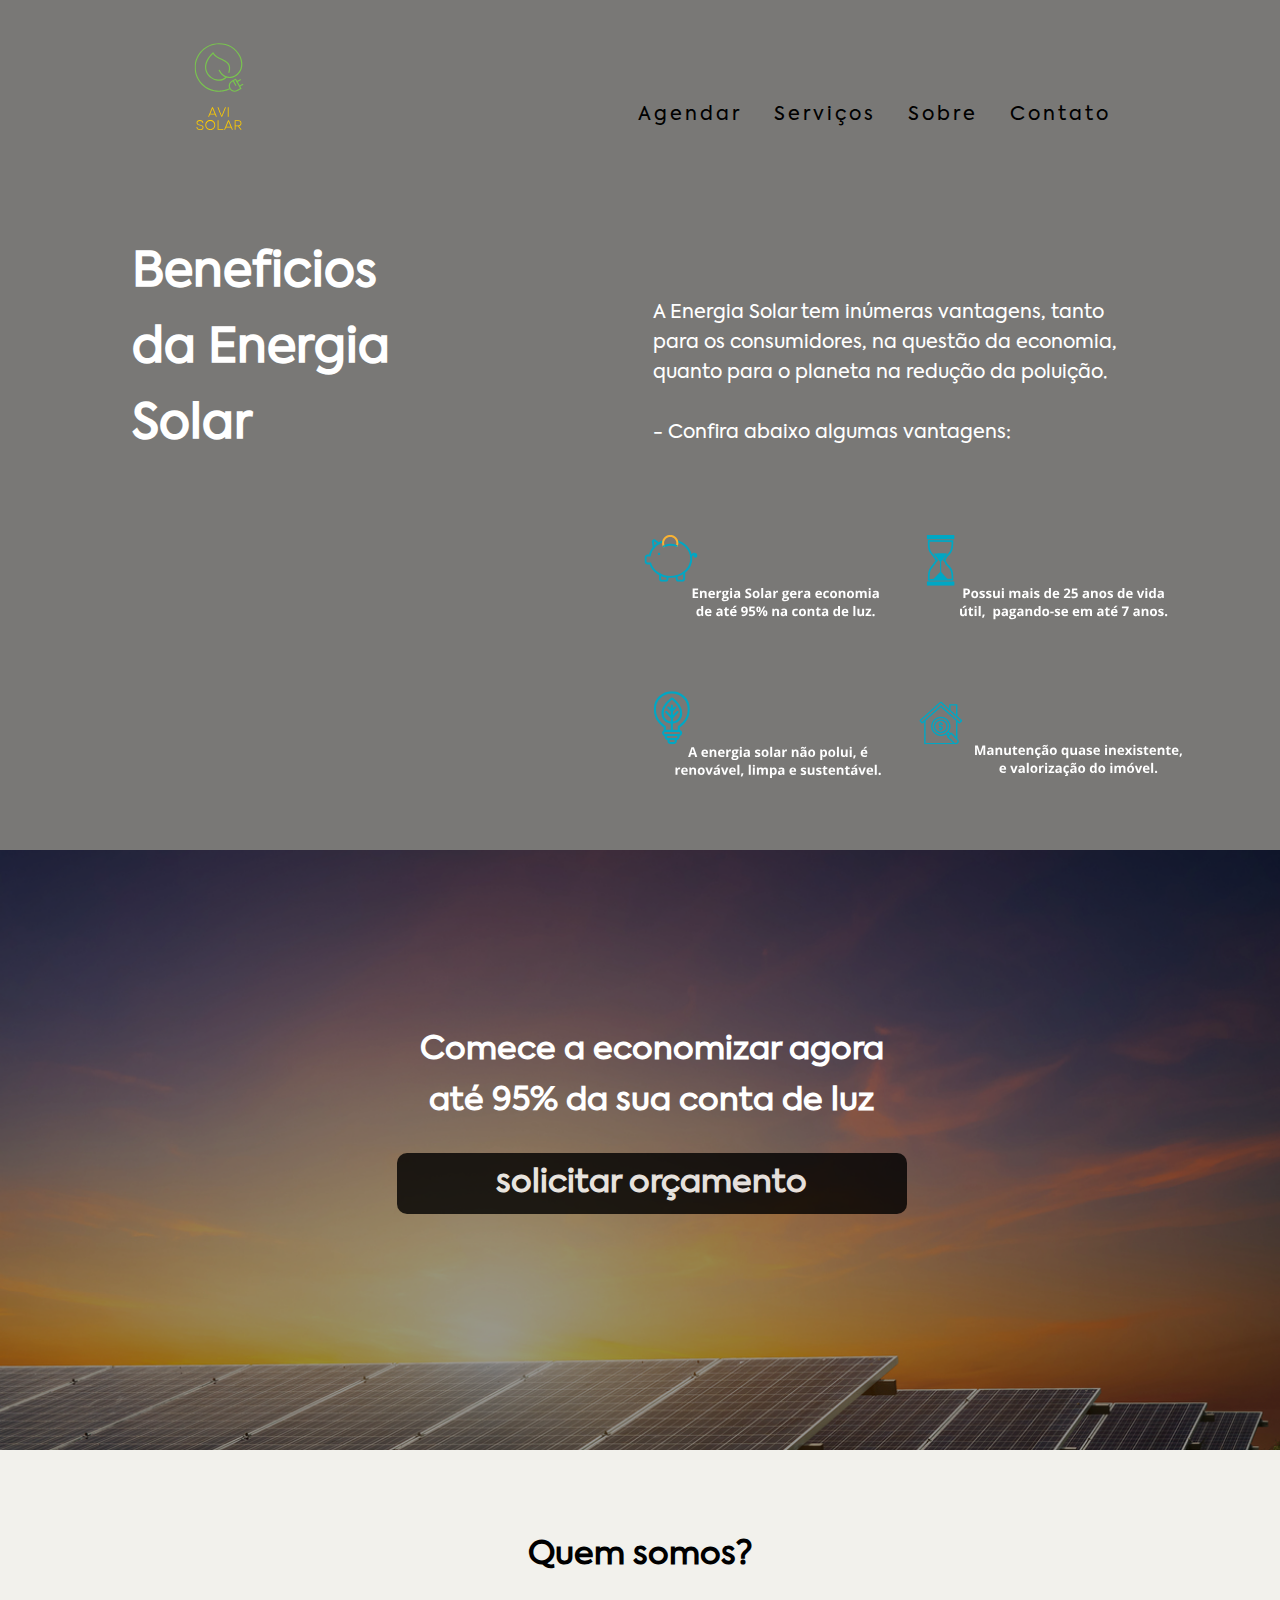
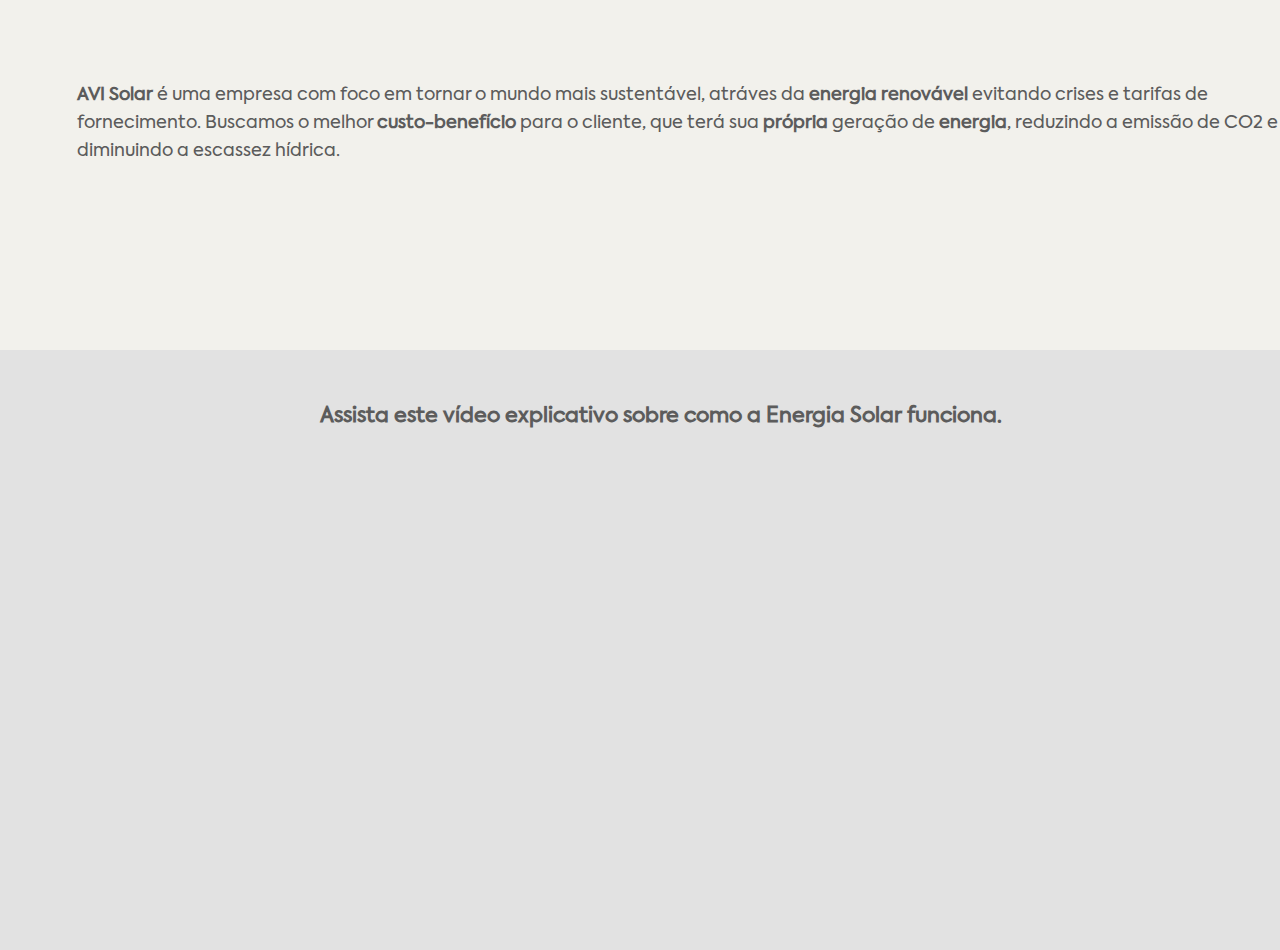
==== index.html @ 1591b381 "Add files via upload" ====
<!DOCTYPE html>
<html lang="en">
  <!DOCTYPE html>
  <html lang="en">
    <head>
      <meta charset="UTF-8" />
      <meta http-equiv="X-UA-Compatible" content="IE=edge" />
      <meta name="viewport" content="width=device-width, initial-scale=1, minimum-scale=1">
      <link rel="stylesheet" href="./CSS/style.css" />
      <link rel="stylesheet" href="Media_Queries/index_media.css" />
      <link rel="stylesheet" href="./Mobile_CSS/index_mobile.css" />
      <link
        rel="stylesheet"
        href="https://cdnjs.cloudflare.com/ajax/libs/font-awesome/4.7.0/css/font-awesome.min.css"
      />
      <link
        rel="shortcut icon"
        type="imagem/x-icon"
        href="../fotos/logo_aba.svg"
      />
      <title>Início</title>
    </head>
    <body>
      <section class="container">
        <div class="r2 item2">
          <header>
            <nav>
              <a class="logo" href="./index.html">
                <img src="./fotos/logo_avi.svg" alt="informativo solar"
              /></a>
              <div class="mobile-menu">
                <div class="line1"></div>
                <div class="line2"></div>
                <div class="line3"></div>
              </div>
              <ul class="nav-list">
                <li><a class="todosLinks" href="./agendar.html">Agendar</a></li>
                <li>
                  <a class="todosLinks" href="./servico.html">Serviços</a>
                </li>
                <li><a class="todosLinks" href="./sobre.html">Sobre</a></li>
                <li><a class="todosLinks" href="./contato.html">Contato</a></li>
              </ul>
            </nav>
          </header>
          <img
            class="imagem_informativo"
            src="./fotos/informativo_energia.svg"
            alt="informativo solar"
          />
          <div class="textos_grid1">
            <p class="escolha_solar">
              A Energia Solar tem inúmeras vantagens, tanto para os
              consumidores, na questão da economia, quanto para o planeta na
              redução da poluição. <br /><br />
              - Confira abaixo algumas vantagens:
            </p>
            <h1 class="benef_solar">Beneficios da Energia Solar</h1>
          </div>
        </div>

        <!-- Serviços -->
        <div class="r3 item3">
          <div class="textos_deorçamento">
            <h1 class="grid3_orçamento">
              Comece a economizar agora até 95% da sua conta de luz
            </h1>
            <a
              class="orçamento_wpp"
              href="https://web.whatsapp.com/send?phone=5531983235716 "
              target="_blank"
            >
              <h1 class="grid3_orçamento2">solicitar orçamento</h1></a
            >
          </div>
        </div>

        <!-- Corte -->
        <div class="rect r4 item4">
          <b><h1 class="titulo_grid4">Quem somos?</h1></b>
          <p class="AVI_quemsomos">
            <b>AVI Solar</b> é uma empresa com foco em tornar o mundo mais
            sustentável, atráves da <b>energia renovável</b> evitando crises e
            tarifas de fornecimento. Buscamos o melhor
            <b>custo-benefício</b> para o cliente, que terá sua
            <b>própria</b> geração de <b>energia</b>, reduzindo a emissão de CO2
            e diminuindo a escassez hídrica.
          </p>
        </div>
        <!-- Make -->
        <!-- <div class="rect r5 item5">
          <h1 class="realizamos_vendas">
            Realizamos vendas de painéis solares avulsos.
          </h1>
          <img
            class="imagem_painel"
            src="./fotos/painel_vendabg.png"
            alt="painel venda"
            width="500"
            height="500"
          />
        </div> -->
        <!-- Escova -->
        <div class="rect r6 item6">
          <h1 class="video_assista">
            Assista este vídeo explicativo sobre como a
            <b>Energia Solar</b> funciona.
          </h1>
          <div class="textoe_video">
            <iframe
              class="video"
              width="600"
              height="315"
              src="https://www.youtube.com/embed/JTqz_xzozl0"
              title="YouTube video player"
              frameborder="0"
              allow="accelerometer; autoplay; clipboard-write; encrypted-media; gyroscope; picture-in-picture"
              allowfullscreen
            ></iframe>
            
          </div>
        </div>
      </section>
      <!-- <section class="end">
        <footer class="footerF">
          <nav>
            <a class="todosLinks logo" href="./index.html"><img
              src="./fotos/logo_avi.svg"
              alt="informativo solar"
            /></a>
            <div class="mobile-menu">
              <div class="line1"></div>
              <div class="line2"></div>
              <div class="line3"></div>
            </div>
            <ul class="nav-list">
              <li><a class="todosLinks" href="./agendar.html">Agendar</a></li>
              <li><a class="todosLinks" href="./servico.html">Serviço</a></li>
              <li><a class="todosLinks" href="./sobre.html">Sobre</a></li>
              <li><a class="todosLinks" href="./contato.html">Contato</a></li>
            </ul>
          </nav>
        </footer>
        <hr
          style="
            height: 2px;
            border-width: 0;
            color: white;
            background-color: #f2f2f2;
          "
        />
        <p id="copyright">
          Copyright © AVI Empreendimentos. Todos os Direitos Reservados.
        </p>
      </section> -->
      <script src="./SCRIPT/script.js"></script>
    </body>
  </html>
</html>
---- CSS/style.css ----
html, body {
  position:relative;
  overflow-x:hidden;
}
*{
  max-width:auto;
  max-height: auto;
}
body{
  overflow-x: hidden;
  -webkit-overflow-x: hidden;

}
html {
    scroll-behavior: smooth;
  }
  
  @font-face {
    font-family: "Axiforma";
    src: url("../Axiforma/Axiforma-Regular.otf") format("opentype");
  }
  
  body,
  ul,
  li,
  p {
    margin: 0px;
    padding: 0px;
    list-style: none;
    font-size: 1.2rem;
    font-family: "Axiforma";
  }
  
  /* Cabeçalho */
  
  a {
    color: black;
    text-decoration: none;
    transition: 0.3s;
  }
  
  a:hover {
    opacity: 0.7;
  }
  
  .logo {
    font-size: 24px;
    text-transform: uppercase;
    letter-spacing: 4px;
  }
  
  nav {
    display: flex;
    justify-content: space-around;
    align-items: center;
    font-family: system-ui, -apple-system, Helvetica, Arial, sans-serif;
    background-color: transparent;
    height: 20vh;
  }
  
  main {
    background: url("bg.jpg") no-repeat center center;
    background-size: cover;
    height: 92vh;
  }
  
  .nav-list {
    border-top-left-radius: 10px;
    border-bottom-left-radius: 10px;
    margin-top: 50px;
    list-style: none;
    display: flex;
  }
  
  .nav-list li {
    letter-spacing: 3px;
    margin-left: 32px;
  }
  
  .mobile-menu {
    display: none;
    cursor: pointer;
  }
  
  .mobile-menu div {
    width: 32px;
    height: 2px;
    background: black;
    margin: 8px;
    transition: 0.3s;
  }
  
  /* side icons */
  .iconsSide {
    margin-top: 1190px;
    display: block;
    margin-left: 100px;
    position: absolute;
  }
  
  .fa {
    padding: 10px;
    font-size: 30px;
    width: 20px;
    text-align: center;
    text-decoration: none;
  }
  
  .fa:hover {
    color: black;
    background-color: #f2f2f2;
  }
  
  .fa-facebook {
    margin-left: 0px;
    border-radius: 100px;
    background: #3b5998;
    color: white;
  }
  
  .fa-instagram {
    margin-left: 5px;
    border-radius: 100px;
    background-color: #e1306c;
    color: white;
  }
  
  /* Beneficios Energia Solar grid 1 */
  
  .benef_solar {
    margin-top: 55px;
    margin-left: 8%;
    max-width: 300px;
    text-align: left;
    font-size: 3rem;
  }
  
  .imagem_informativo {
    position: absolute;
    margin-top: 300px;
    margin-left: 48%;
  }
  .textos_grid1{
    /* margin-top: 13vh; */
    margin-left: 2.5%;
  
  }
  .escolha_solar{
    margin-top: 7vh;
    margin-left: 48.5%;
    text-align: left;
    width: 500px;
    position: absolute;
  }
  
  /* Falando sobre nosso trabalho */
  .textos_deorçamento{ 
      /* display: inline-block; */
      /* width: 400px; */
      text-align: center;
      margin-left: 31%;
      margin-top: 170px;
  
  }
  
  .grid3_orçamento {
    width: 500px;
    font-size: 2rem;
    padding: 5px;
    
  }
  .grid3_orçamento2{
    width: 500px;
    text-align: center;
    font-size: 2rem;
    background-color: black;
    padding: 5px;
    border-radius: 10px;
    color: white;
    opacity: 0.8;
  }
  .orçamento_wpp{
      text-decoration: none;
  }
  .grid3_orçamento2:hover{
    color: orange;
  }


  /* Quem somos nós */
  .titulo_grid4 {
    margin-top: 80px;
    font-size: 2rem;
    display: flex;
    justify-content: center;
    
  }
  .AVI_quemsomos{
    width: auto;
    color: #5C5C5C;
    font-size: 1.1rem;
    margin-top: 100px;
    margin-left: 6%;
    text-align: left;
  }
  
  
  .C1 {
    width: 17%;
    height: 200px;
    border: 2px solid black;
    margin-top: 100px;
    margin-left: 35%;
  }
  
  
  
  /* grid 5 */
  
  .realizamos_vendas {
    /* font-size: 1.5rem; */
    color: #5C5C5C;

    width: 400px;
    margin-left: 55%;
    position: absolute;
    margin-top: 100px;
  }
 
 
 
  
  /* grid 6 */
  .textoe_video{
      margin-top: 100px;
      display: flex;
      justify-content: center;
  }
 
  
  .video_assista {
    margin-top: 50px;
    width: auto;
    margin-left:25%;
    font-size: 1.3rem;
    color: #5C5C5C;
  }
  
  .square3 {
    border: 2px solid #a7a7a9;
    border-radius: 5px;
    position: absolute;
    width: 300px;
    height: 10px;
    margin-top: 80px;
  }
  

  
  
  /* flexbox */
  
  .container {
    display: grid;
    background-color: #f2f1ec;
    grid-gap: 0px;
    grid-template: 850px 600px  500px 600px/ auto auto auto auto;
    grid-template-areas:
      
      "a2 a2 a2 a2 a2"
      "a3 a3 a3 a3 a3"
      "a4 a4 a4 a4 a4"
      "a6 a6 a6 a6 a6";
  }
  
  :root {
    --var-color: #f2f1ec;
    --var-color-3: #030303;
    --var-color-2: #03989e;
  }
  
  /* .r1 {
    grid-area: a1;
    background-color: #03989e;
  } */
  
  .r2 {
    grid-area: a2;
    box-shadow: inset 0px 0px 0px 600px rgba(0, 0, 0, .5);
    color: white;
    background-image: url('../fotos/Adobe_1.jpeg');
    background-repeat: no-repeat;
    background-attachment:scroll;
    /* background-size: 1350px 850px; */
    background-size:cover;
    background-position-x: center;
  }
  
  .r3 {
    grid-area: a3;
    box-shadow: inset 0px 0px 0px 600px rgba(0, 0, 0, .4);
    color: white;
    background-image: url('../fotos/solar_sun.jpg');
    background-repeat: no-repeat;
    background-attachment:scroll;
    /* background-size: 1350px 650px; */
    background-size:cover;
    background-position-x: center;
  }
  
  .r4 {
    grid-area: a4;
    background-color: var(--var-color);
  }
  
  .r5 {
    display: none;
    grid-area: a5;
    background-color: var(--var-color);
  }
  
  .r6 {
    grid-area: a6;
    background-color: #E2E2E2;
  }
  
  /* end */
  
  .end {
    color: #f2f2f2;
    background-color: #365b6d;
    padding: 50px;
    text-align: center;
  }
  
  #copyright{
    font-size: 13px;
  }
---- Media_Queries/index_media.css ----
body{
  overflow-x: hidden;
  -webkit-overflow-x: hidden;

}

@media only screen and  (max-width: 1135px) {
  .container {
    display: grid;
    background-color: #f2f1ec;
    grid-gap: 0px;
    grid-template: 850px 600px 600px  600px/ auto auto auto auto;
    grid-template-areas:
      
      "a2 a2 a2 a2 a2"
      "a3 a3 a3 a3 a3"
      "a4 a4 a4 a4 a4"
      "a6 a6 a6 a6 a6";
  }
/* Grid 1 Beneficios Solar */

.textos_grid1{
  margin-left: -5%;
  transition: ease all .5s;

}
.imagem_informativo{
  margin-left: 40%;
  transition: ease all .5s;

}
  /* Grid 3 Quem Somos */
  .titulo_grid4{
    margin-top: 100px;
  }
  .AVI_quemsomos{
    margin-top: 150px;
    margin-left: 2%;
    transition: ease all .5s;

  }
  /* Ultimo grid */
  .video_assista{
    margin-left: 20%;
    transition: ease all .5s;

  }
}
@media only screen and  (max-width: 1010px) {
  .textos_deorçamento{
    margin-left: 25%;
    transition: ease all .5s;

  }
}




/* Segunda media */
@media only screen and  (max-width: 970px) {
.benef_solar{
  display: none;
}
.textos_grid1{
  margin-left: 0%;
}
.textos_grid1{
  margin-left: -20%;
  transition: ease all .5s;

}
.imagem_informativo{
  margin-left: 23%;
  transition: ease all .5s;

}
  /* Ultimo grid */
  .video_assista{
    margin-left: 15%;
    transition: ease all .5s;

  }
}
@media only screen and  (max-width: 840px) {
  .escolha_solar{
    margin-left: 41%;
    transition: ease all .5s;

  }
  .imagem_informativo{
  margin-left: 16%;
  transition: ease all .5s;

  }
  /* Grid 2 */
  .textos_deorçamento{
    margin-left: 20%;
    transition: ease all .5s;

  }

}

/* Terceira media */
@media only screen and  (max-width: 770px) {
  .textos_grid1{
    margin-left: -30%;
    transition: ease all .5s;

  }
  .imagem_informativo{
    margin-left: 7%;
    transition: ease all .5s;

  }
/* Grid 2 */
.textos_deorçamento{
  margin-left: 20%;
  transition: ease all .5s;

}
  /* Ultimo grid */
  .video_assista{
    margin-left: 10%;
    transition: ease all .5s;

  }
}
@media only screen and  (max-width: 675px) {
    /* Grid 2 */

  .textos_deorçamento{
    margin-left: 15%;
    transition: ease all .5s;
  
  }
  /* Ultimo grid */
  .video_assista{
    margin-left: 5%;
    transition: ease all .5s;

  }
}
@media only screen and  (max-width: 645px) {

 .textos_grid1{
    margin-left: -35%;
    transition: ease all .5s;

  }
  .imagem_informativo{
    margin-left: 0%;
    transition: ease all .5s;
    max-height: 320px;


  }
}
@media only screen and  (max-width: 630px) {
  /* Grid 2 */
  .textos_deorçamento{
    margin-left: 10%;
    transition: ease all .5s;
  
  }
  /* Ultimo grid */
  .textoe_video{
    max-width: 450px;
    margin-left: 13%;
    transition: ease all .5s;

  }
}
@media only screen and  (max-width: 590px) {
  /* Grid 2 */
  .textos_deorçamento{
    margin-left: 5%;
    transition: ease all .5s;
  
  }

}

@media only screen and  (max-width: 580px) {
  .textos_grid1{
    margin-left: -45%;
    transition: ease all .5s;
  }
  .escolha_solar{
    margin-left: 55%;
    max-width: 460px;
    transition: ease all .5s;

  }
  .imagem_informativo{
    margin-left: 3%;
    transition: ease all .5s;
    max-height: 290px;
  }
  /* Ultimo grid */
  .video_assista{
    margin-left: 13%;
    transition: ease all .5s;

  }
}
@media only screen and  (max-width: 560px) {
  /* Grid 2 */
  .textos_deorçamento{
    margin-left: 2%;
    transition: ease all .5s;
  
  }
  .imagem_informativo{
    margin-left: 0.5%;
    transition: ease all .5s;
    max-height: 290px;
  }
}
@media only screen and  (max-width: 545px) {
  /* Grid 1 */
  .escolha_solar{
    margin-left: 52%;
    max-width: 450px;
  }
    /* Grid 2 */

  .textos_deorçamento{
    margin-left: 7%;
    transition: ease all .5s;
  
  }
  .grid3_orçamento{
    max-width: 400px;
    transition: ease all .5s;

  }
  .grid3_orçamento2{
    max-width: 400px;
    transition: ease all .5s;

  }
  
  /* Grid 4 */
.imagem_painel{
  max-width: 400px;
  margin-left: 10%;
}

/* Ultimo grid */
.video_assista{
  transition: ease all .5s;

  margin-left: 5%;
}
     .textoe_video{
      max-width: 450px;
      margin-left: 4%;
      transition: ease all .5s;
  
    }
}



/* NAV MEDIA */
@media only screen and  (max-width: 1035px) {
  body {
    overflow-x: hidden;
  }
  .nav-list {
    position: absolute;
    top: 8vh;
    right: 0;
    width: 50vw;
    height: 70vh;
    background: #d2d2d2;
    flex-direction: column;
    align-items: center;
    justify-content: space-around;
    transform: translateX(100%);
    transition: transform 0.3s ease-in;
    z-index: 1;
  }
  .nav-list li {
    margin-left: 0;
    opacity: 0;
  }
  .mobile-menu {
    display: block;
}
 }

.nav-list.active {
  transform: translateX(0);
}

@keyframes navLinkFade {
  from {
    opacity: 0;
    transform: translateX(50px);
  }
  to {
    opacity: 1;
    transform: translateX(0);
  }
}

.mobile-menu.active .line1 {
  transform: rotate(-45deg) translate(-8px, 8px);
}

.mobile-menu.active .line2 {
  opacity: 0;
}

.mobile-menu.active .line3 {
  transform: rotate(45deg) translate(-5px, -7px);
}
---- Mobile_CSS/index_mobile.css ----
body{
  overflow-x: hidden;
  -moz-overflow-x: hidden;
  -webkit-overflow-x: hidden;

  }
  /* IPHONE XR */
@media only screen and  (max-width: 414px) {
    .container {
        display: grid;
        background-color: #f2f1ec;
        grid-template: 896px 700px 700px 700px/ auto auto auto auto;
        grid-template-areas:
          
          "a2 a2 a2 a2 "
          "a3 a3 a3 a3"
          "a4 a4 a4 a4"
          "a6 a6 a6 a6 ";
      }
      .r5{
          display: none;
      }
      /* grid 1 */
      .escolha_solar{
          max-width: 380px;
      }
      .imagem_informativo{
          max-width: 425px;
          margin-top: 350px;
          margin-left: -1%;
      }
      /* Grid 2 */
      .textos_deorçamento{
        margin-top: 220px;
        margin-left:0.5%;
        transition: ease all .5s;
      
      }
      .grid3_orçamento{
        font-size: 25px;
        max-width: 400px;
        transition: ease all .5s;
    
      }
      .grid3_orçamento2{
        font-size: 25px;

          margin-left: 6%;
        max-width: 350px;
        transition: ease all .5s;
    
      }
      /* Grid 4 */
      .titulo_grid4{
          margin-top: 130px;
          margin-left: -20%;
      }
    .AVI_quemsomos{
        margin-top: 100px;
        margin-left: 15%;
        max-width: 300px;
        text-align: left;
    }
    /* Ultimo grid */
    .video_assista{
      margin-top: 60px;
      margin-left: 8%
    }
    .textoe_video{
        margin-top: 105px;
        margin-left: 8%;
        max-width: 350px;
    }
  } 
    
  
  /* S20 ULTRA */
  @media only screen and  (max-width: 412px) {
    .container {
        display: grid;
        background-color: #f2f1ec;
        grid-template: 896px 700px 700px 700px/ auto auto auto auto;
        grid-template-areas:
          
          "a2 a2 a2 a2 "
          "a3 a3 a3 a3"
          "a4 a4 a4 a4 "
          "a6 a6 a6 a6 ";
      }
 }
  
   
  
  
  /* PIXEL 5 */
    @media only screen and  (max-width: 393px) {
        .container {
            display: grid;
            background-color: #f2f1ec;
            grid-template: 896px 700px 700px  500px/ auto auto auto auto;
            grid-template-areas:
              
              "a2 a2 "
              "a3 a3 "
              "a4 a4 "
              "a6 a6 ";
          }
    }
  
  /* IPHONE 12 PRO */
  @media only screen and  (max-width: 390px) {
    .container {
        display: grid;
        background-color: #f2f1ec;
        grid-template: 896px 700px 700px 700px/ auto auto auto auto;
        grid-template-areas:
          
          "a2 a2 a2 a2  "
          "a3 a3 a3 a3  "
          "a4 a4 a4 a4   "
          "a6 a6 a6 a6  ";
      }
      .imagem_informativo{
        margin-left: 0%;
        max-width: 380px;
    }
    .escolha_solar{
      font-size: 18px;
        margin-left: 51%;
      max-width: 350px;
  }
    /* Grid 2 */
    .textos_deorçamento{
      margin-top: 250px;
      margin-left:4%;
      transition: ease all .5s;
    
    }
    .grid3_orçamento{
      font-size: 20px;
      max-width: 350px;
      transition: ease all .5s;
  
    }
    .grid3_orçamento2{
      font-size: 20px;

        margin-left: 6%;
      max-width: 300px;
      transition: ease all .5s;
  
    }
    /* Grid 4 */
    .AVI_quemsomos{
      margin-top: 100px;
      margin-left: 11%;
      max-width: 300px;
      text-align: left;
  }
       /* Ultimo grid */
       .video_assista{
        margin-top: 60px;
        margin-left: 10%
      }
    .textoe_video{
      margin-top: 105px;
      margin-left: 5%;
      max-width: 350px;
  }
} 
  
  
  /* IPHONE SE */
    @media only screen and  (max-width: 375px) {
        .container {
            display: grid;
            background-color: #f2f1ec;
            grid-template: 896px 600px 700px  700px/ auto auto auto auto;
            grid-template-areas:
              
              "a2 a2 a2 a2 a2  "
              "a3 a3 a3 a3 a3 "
              "a4 a4 a4  a4 a4 "
              "a6 a6 a6 a6 a6  ";
          }
          .imagem_informativo{
              max-width: 380px;
          }
          .escolha_solar{
              margin-left: 50%;
            max-width: 350px;
        }
          /* Grid 2 */
          .textos_deorçamento{
            margin-top: 200px;
            margin-left:2%;
            transition: ease all .5s;
          
          }
          .grid3_orçamento{
            font-size: 20px;
            max-width: 350px;
            transition: ease all .5s;
        
          }
          .grid3_orçamento2{
            font-size: 20px;

              margin-left: 6%;
            max-width: 300px;
            transition: ease all .5s;
        
          }
          /* Grid 4 */
          .AVI_quemsomos{
            margin-top: 100px;
            margin-left: 11%;
            max-width: 300px;
            text-align: left;
        }
          /* Ultimo Grid */
          .video_assista{
            margin-top: 60px;
            margin-left: 10%
          }
          .textoe_video{
            margin-top: 115px;
            margin-left: 9.5%;
            max-width: 300px;
        }
    }


    /* Samsung s8+ */
      @media only screen and  (max-width: 360px) {
        .container {
            display: grid;
            background-color: #f2f1ec;
            grid-template: 800px 650px 700px 700px/ auto auto auto auto;
            grid-template-areas:
              
              "a2 a2 a2 a2 a2  "
              "a3 a3 a3 a3 a3 "
              "a4 a4 a4 a4 a4 "
              "a6 a6 a6 a6 a6 ";
          }
          .imagem_informativo{
            margin-left: -3%;
            max-width: 380px;
        }
        .escolha_solar{
          font-size: 17px;
            margin-left: 51%;
          max-width: 330px;
      }
        /* Grid 2 */
        .textos_deorçamento{
          margin-top: 200px;
          margin-left:0.5%;
          transition: ease all .5s;
        
        }
        .grid3_orçamento{
          font-size: 20px;
          max-width: 350px;
          transition: ease all .5s;
      
        }
        .grid3_orçamento2{
          font-size: 20px;

            margin-left: 6%;
          max-width: 300px;
          transition: ease all .5s;
      
        }
        /* Grid 4 */
        .AVI_quemsomos{
          margin-top: 100px;
          margin-left: 9%;
          max-width: 300px;
          text-align: left;
      }
           /* Ultimo grid */
           .video_assista{
            margin-top: 60px;
            margin-left: 8%
          }
        .textoe_video{
          margin-top: 105px;
          margin-left: 5%;
          max-width: 325px;
      }
      }


/* GALAXY FOLD */
      @media only screen and  (max-width: 280px) {
        .imagem_informativo{
          margin-left: -3%;
          max-width: 300px;
      }
      .escolha_solar{
        font-size: 15px;
          margin-left: 59%;
        max-width: 250px;
    }
      /* Grid 2 */
      .textos_deorçamento{
        margin-top: 250px;
        margin-left:3.5%;
        transition: ease all .5s;
      
      }
      .grid3_orçamento{
        font-size: 17px;
        max-width: 250px;
        transition: ease all .5s;
    
      }
      .grid3_orçamento2{
        font-size: 15px;
  
          margin-left: 0%;
        max-width: 250px;
        transition: ease all .5s;
    
      }
      /* Grid 4 */
      .titulo_grid4{
        margin-top: 80px;
        margin-left: -20%;

      }
      .AVI_quemsomos{
        margin-top: 100px;
        margin-left: 6%;
        max-width: 250px;
        text-align: left;
    }
         /* Ultimo grid */
         .video_assista{
           width: 250px;
          font-size: 20px;
          margin-top: 60px;
          margin-left: 5%
        }
      .textoe_video{
        margin-top: 105px;
        margin-left: 0%;
    }
      
    
      }
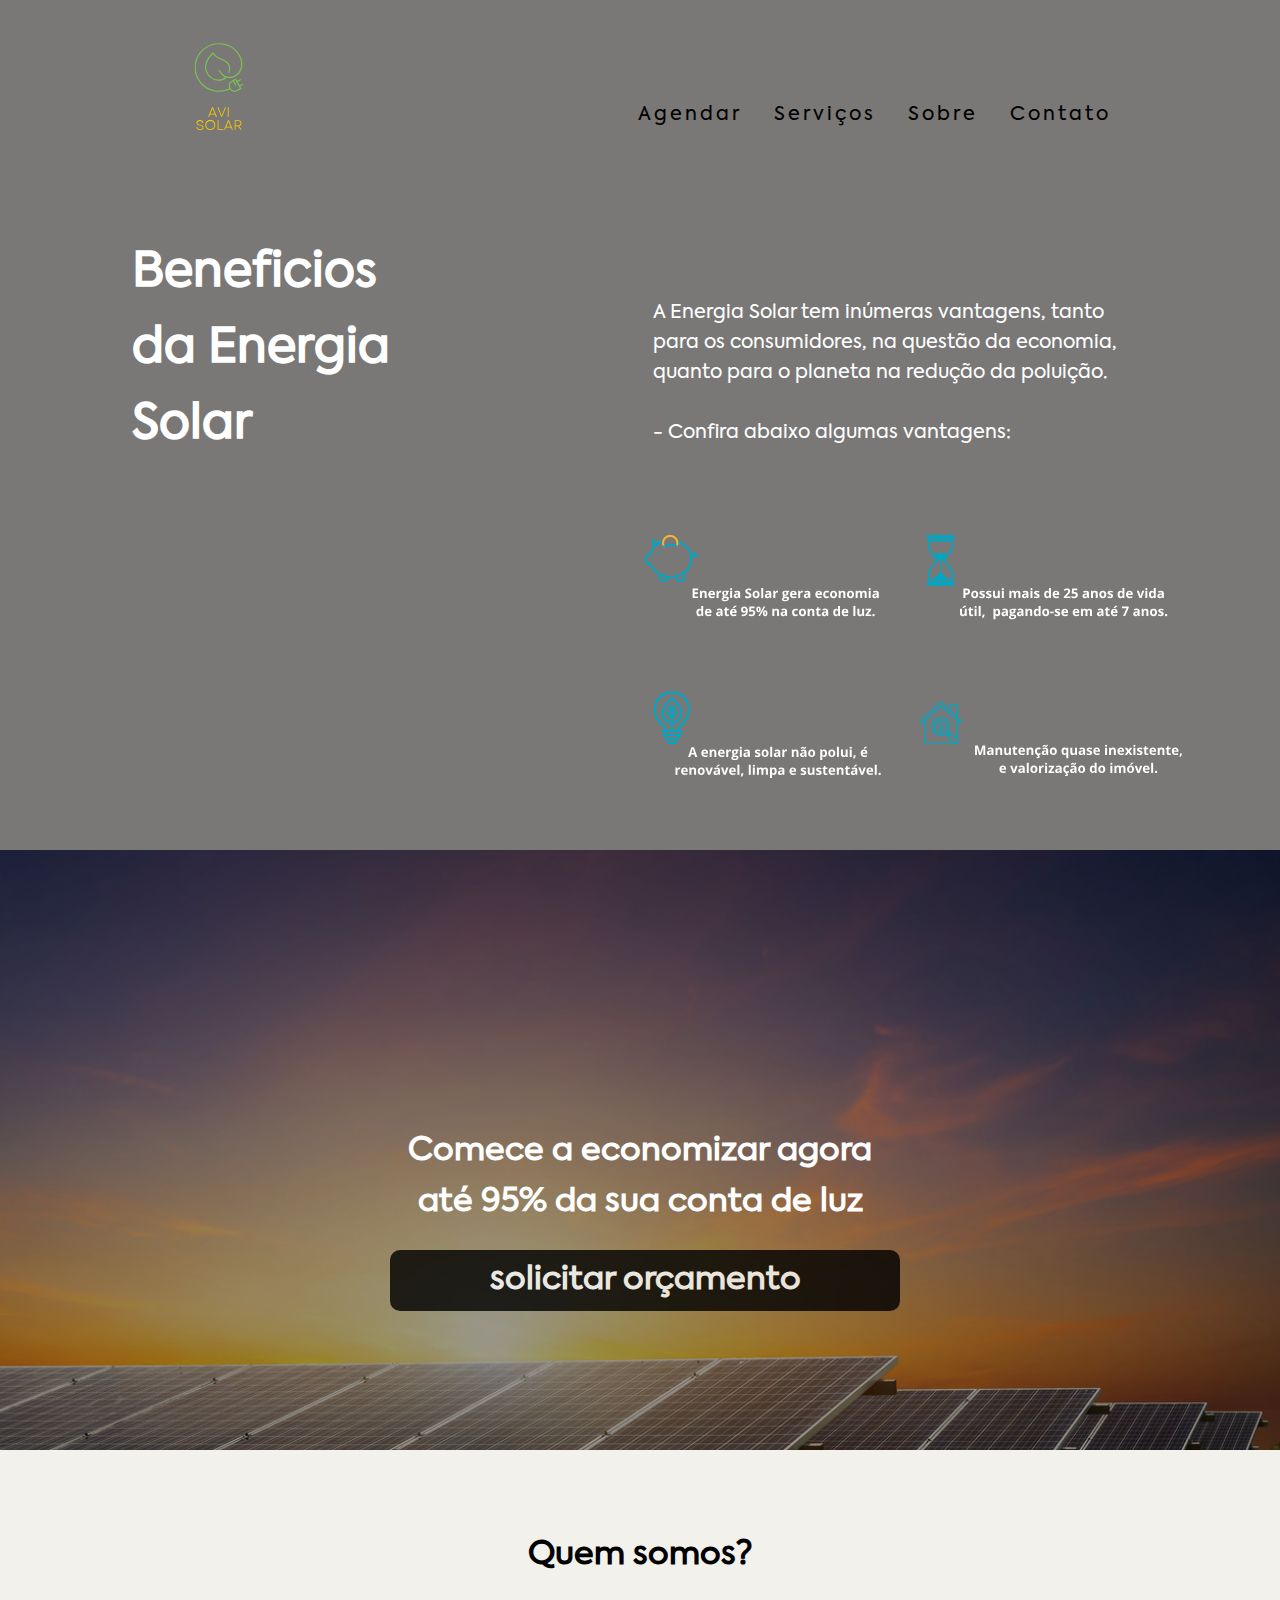
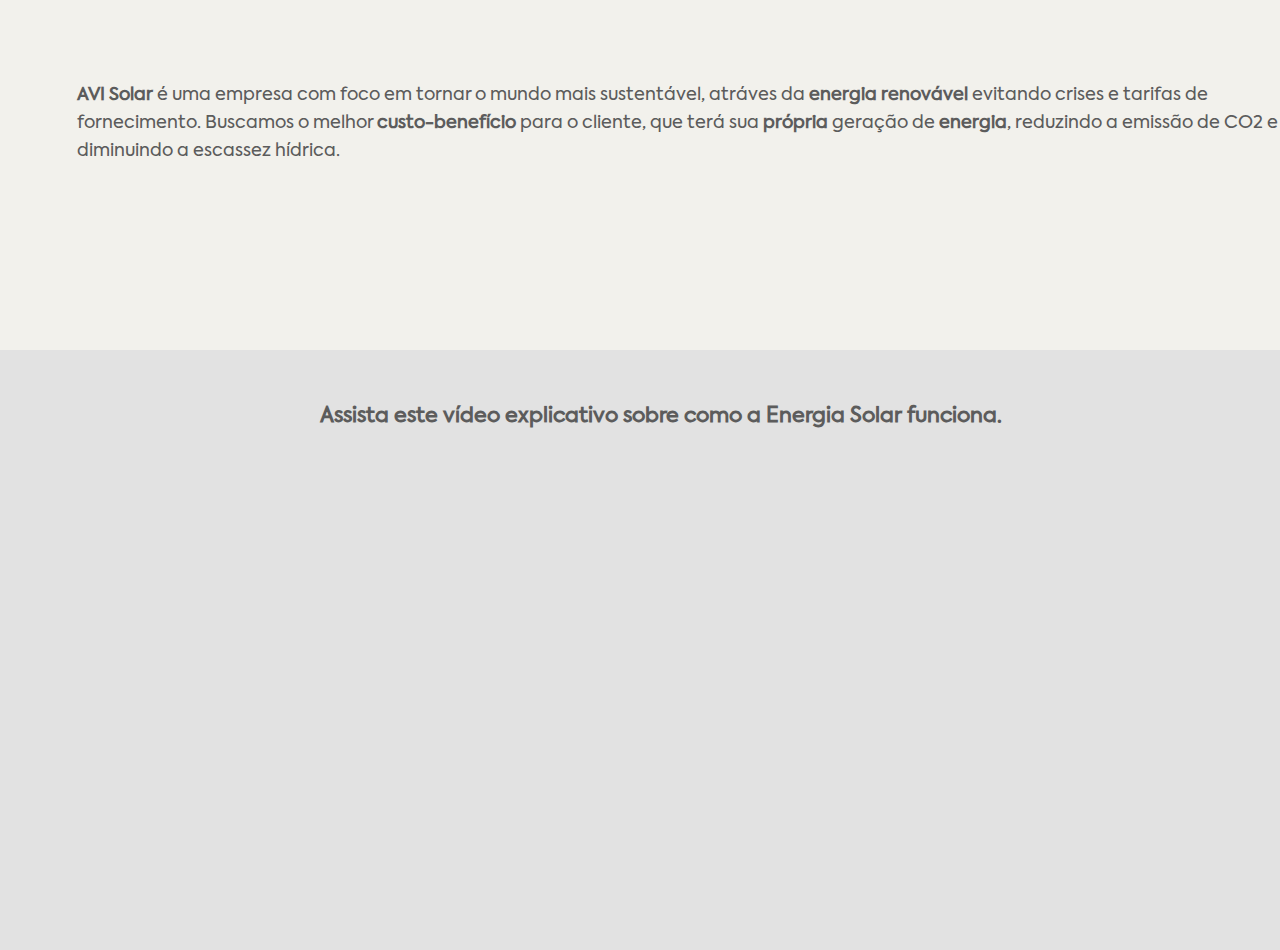
==== commit 5b418fed: "Update index.html" ====
--- a/index.html
+++ b/index.html
@@ -64,14 +64,15 @@
           <div class="textos_deorçamento">
             <h1 class="grid3_orçamento">
               Comece a economizar agora até 95% da sua conta de luz
-            </h1>
-            <a
+                   <a
               class="orçamento_wpp"
               href="https://web.whatsapp.com/send?phone=5531983235716 "
               target="_blank"
             >
               <h1 class="grid3_orçamento2">solicitar orçamento</h1></a
             >
+            </h1>
+       
           </div>
         </div>
 
--- a/CSS/style.css
+++ b/CSS/style.css
@@ -154,15 +154,14 @@
   }
   
   /* Falando sobre nosso trabalho */
-  .textos_deorçamento{ 
-      /* display: inline-block; */
-      /* width: 400px; */
+ .textos_deorçamento{ 
       text-align: center;
-      margin-left: 31%;
-      margin-top: 170px;
-  
-  }
-  
+      
+      display: flex;
+      justify-content: center;
+      text-align: center;
+      margin-top: 250px;
+  }
   .grid3_orçamento {
     width: 500px;
     font-size: 2rem;
@@ -336,4 +335,4 @@
   #copyright{
     font-size: 13px;
   }
-  +  
--- a/Media_Queries/index_media.css
+++ b/Media_Queries/index_media.css
@@ -3,7 +3,23 @@
   -webkit-overflow-x: hidden;
 
 }
-
+@media only screen and  (max-width: 1920px) {
+ 
+  .textos_deorçamento{
+   
+    margin-top: 350px;
+   
+  
+  }
+}
+@media only screen and  (max-width: 1366px) {
+ 
+  .textos_deorçamento{
+   
+    margin-top: 250px;
+  
+  }
+}
 @media only screen and  (max-width: 1135px) {
   .container {
     display: grid;
@@ -317,4 +333,4 @@
 
 .mobile-menu.active .line3 {
   transform: rotate(45deg) translate(-5px, -7px);
-}+}
